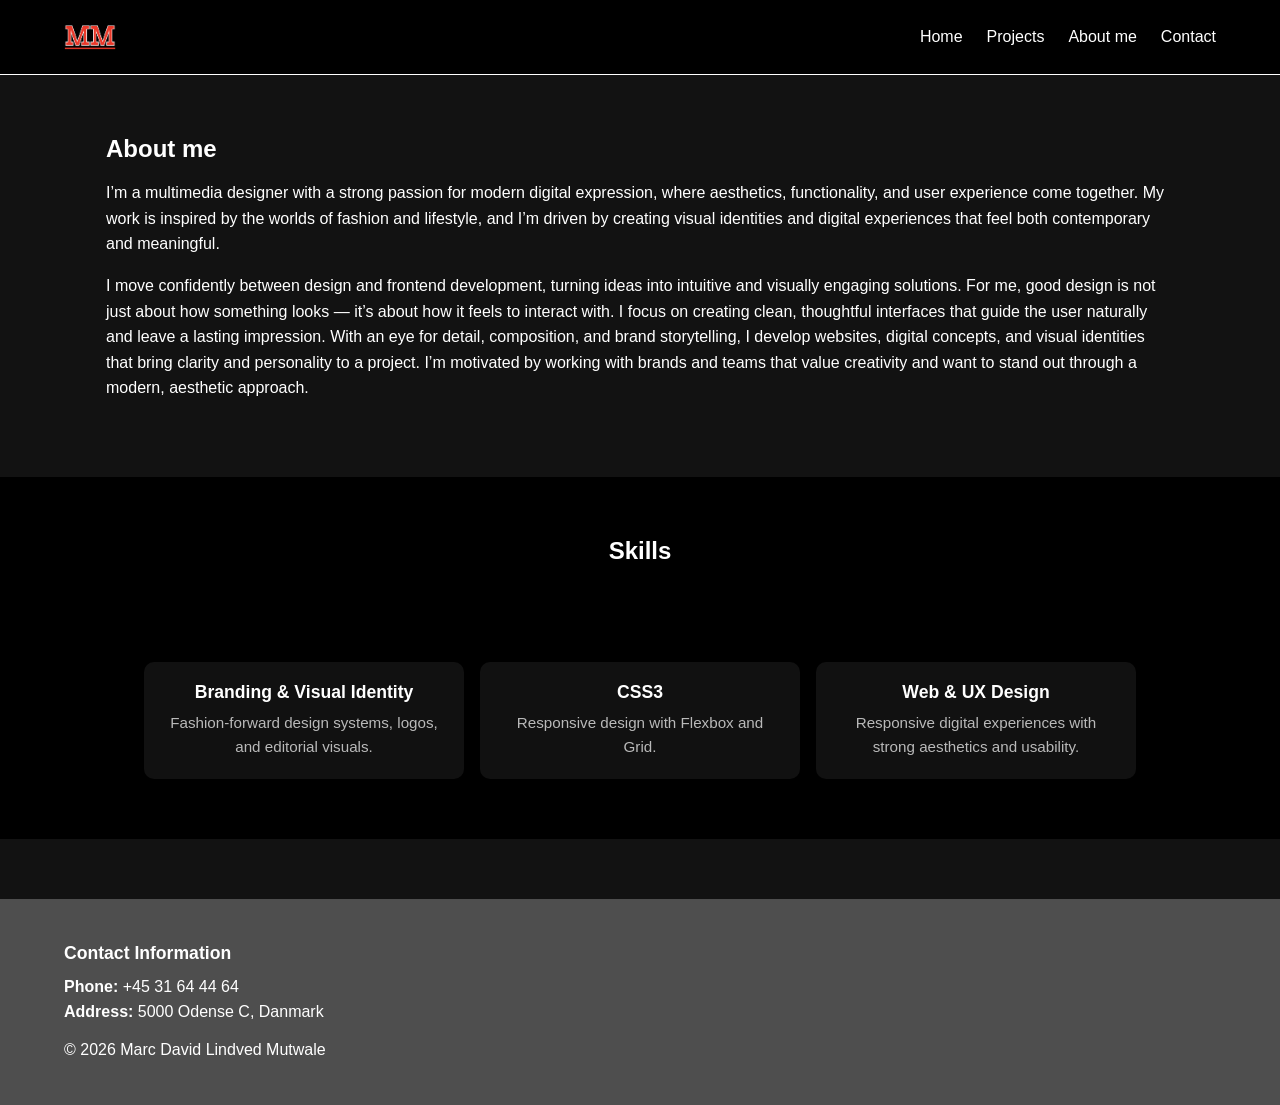
==== pages/about.html @ d7fcb872 "upload af side" ====
<!DOCTYPE html>
<html lang="en">
<head>
    <meta charset="UTF-8">
    <meta-name="viewport" content="width=device-width, initial-scale=1.0">
    <meta name="description" content="About me – Marc David Lindved Mutwale">
    <title>About Me | Marc David Lindved Mutwale</title>

    <!-- CSS -->
    <link rel="stylesheet" href="../stylesheet/global.css">
    <link rel="stylesheet" href="../stylesheet/about.css">
</head>

<body>

    <header>
    <div class="container navbar">
        <a href="../index.html" class="logo">
            <img src="../files/Marclogo.png" alt="MM logo">
        </a>

        <nav>
            <ul>
                <li><a href="../index.html">Home</a></li>
                <li><a href="projects.html">Projects</a></li>
                <li><a href="about.html">About me</a></li>
                <li><a href="contact.html">Contact</a></li>
            </ul>
        </nav>
    </div>
</header>


    <main>

        <!-- HERO SECTION -->

        <!-- ABOUT SECTION -->
        <section class="page-section">
            <div class="container">

                <h1>About me</h1>

                <p>
                    I’m a multimedia designer with a strong passion for modern digital 
                    expression, where aesthetics, functionality, and user experience come together. 
                    My work is inspired by the worlds of fashion and lifestyle, and I’m 
                    driven by creating visual identities and digital experiences that feel 
                    both contemporary and meaningful.
                </p>

                <p>
                    I move confidently between design and frontend development, turning ideas 
                    into intuitive and visually engaging solutions. For me, good design is 
                    not just about how something looks — it’s about how it feels to interact with. 
                    I focus on creating clean, thoughtful interfaces that guide the user naturally 
                    and leave a lasting impression. With an eye for detail, composition, and brand 
                    storytelling, I develop websites, digital concepts, and visual identities that 
                    bring clarity and personality to a project. I’m motivated by working with 
                    brands and teams that value creativity and want to stand out through a modern, 
                    aesthetic approach. 

                </p>

            </div>
        </section>

        <!-- SKILLS SECTION -->
        <section class="skills">
            <div class="container">

                <h2>Skills</h2>

                <div class="skills-grid">

                    <article class="card">
                        <h3>Branding & Visual Identity</h3>
                        <p>Fashion-forward design systems, logos, and editorial visuals.</p>
                    </article>

                    <article class="card">
                        <h3>CSS3</h3>
                        <p>Responsive design with Flexbox and Grid.</p>
                    </article>

                    <article class="card">
                        <h3>Web & UX Design</h3>
                        <p>Responsive digital experiences with strong aesthetics and usability.</p>
                    </article>

                </div>
            </div>
        </section>

    </main>

    <footer>
    <div class="container footer-content">

        <div class="footer-column">
            <h4>Contact Information</h4>
            
            <p><strong>Phone:</strong> <a href="tel:+4531644464">+45 31 64 44 64</a></p>
            <p><strong>Address:</strong> 5000 Odense C, Danmark</p>
        </div>

        <div class="footer-column center">
            <p>© 2026 Marc David Lindved Mutwale</p>
        </div>

    </div>
</footer>

</body>
</html>
---- stylesheet/global.css ----
/* RESET */

* {
    margin: 0;
    padding: 0;
    box-sizing: border-box;
}

html {
    scroll-behavior: smooth;
}

body {
    font-family: 'Inter', sans-serif;
    line-height: 1.6;
    background-color: #121212;
    color: #ffffff;
}

img {
    max-width: 100%;
    height: auto;
    display: block;
}

ul {
    list-style: none;
}

a {
    text-decoration: none;
    color: inherit;
}

/* GLOBAL */

.container {
    width: 90%;
    max-width: 1200px;
    margin: 0 auto;
}

.page-section {
    padding: 6rem 0;
}

section {
    padding-top: 4rem;
}

h1,
h2,
h3 {
    margin-bottom: 1rem;
    line-height: 1.2;
}

p {
    margin-bottom: 1rem;
}

/* HEADER */

header {
    background-color: rgb(0, 0, 0);
    border-bottom: 1px solid #ffffff;
    position: sticky;
    top: 0;
    z-index: 100;
    color: #ffffff;
}

.navbar {
    display: flex;
    flex-direction: row;
    justify-content: space-between;
    align-items: center;
    padding: 0.7rem 0;
}

nav ul {
    display: flex;
    gap: 1.5rem;
}

.logo {
    display: inline-flex;
    align-items: center;
}

.logo img {
    width: 52px;
    height: auto;
    display: block;
}

nav ul li a {
    color: #ffffff;
    font-weight: 500;
    transition: color 0.3s ease;
}

nav ul li a:hover {
    color: #D31717;
}

/* HERO */

.hero {
    min-height: 80vh;
    display: flex;
    align-items: center;
    justify-content: center;
    padding: 2rem 0;
    background-color: #000000;
    width: 100%;
    gap: 3rem;
    flex-wrap: wrap;
}

.hero > img {
    flex: 0 1 45%;
    max-width: 500px;
    width: 100%;
    height: auto;
    border-radius: 50px;
    object-fit: cover;
    margin-left: 25px;
}

.hero-content {
    display: flex;
    flex-direction: column;
    gap: 1.5rem;
    flex: 0 1 45%;
    min-width: 300px;
}

.hero-text {
    margin-left: 0;
}

.hero-text h1 {
    font-size: 3rem;
    margin-left: 0;
}

.hero-text p {
    font-size: 1.1rem;
    max-width: 500px;
}

/* BUTTON */

.btn {
    display: inline-block;
    padding: 1rem 2rem;
    background-color: #D31717;
    color: rgb(255, 255, 255);
    border-radius: 10px;
    transition: 0.3s;
}

.btn:hover {
    transform: translateY(-2px);
    background-color: #ffffff;
    color: #000000;
}

@media (max-width: 700px) {
    .hero {
        flex-direction: column;
        align-items: center;
        padding: 2rem 0;
    }

    .hero > img,
    .hero-content {
        flex: 1 1 100%;
        max-width: 720px;
    }

    .hero-text h1 {
        font-size: 2.4rem;
    }

    .hero-text p {
        font-size: 1rem;
        max-width: 100%;
    }

    .featured-projects .projects-grid,
    .skills-grid,
    .projects-grid {
        flex-direction: column;
        gap: 24px;
    }
}

/* SKILLS */

.skills {
    padding: 6rem 0;
}

/* FEATURED PROJECTS ON INDEX */
.featured-projects .projects-grid {
    display: flex;
    flex-wrap: wrap;
    justify-content: center;
    gap: 2rem;
    margin-top: 2rem;
}

.featured-projects .projects-grid article {
    flex: 0 1 300px;
    background-color: #000000;
    border-radius: 15px;
    overflow: hidden;
    box-shadow: 0 4px 15px rgba(0, 0, 0, 0.2);
    object-fit: cover;
    height: 100%;
    height:200px;
}

.featured-projects .projects-grid article img {
    width: 100%;
    height: 100%;
    display: block;
}

/* Showcase title centered */
.featured-projects h2 {
    text-align: center;
}

/* FLEX – card layout */
.skills-grid {
    display: flex;
    flex-direction: row;
    gap: 2rem;
    margin-top: 3rem;
    flex-wrap: wrap;
    justify-content: center;
}

/* Card styling */
.card {
    background-color: #000000;
    padding: 2.5rem;
    border-radius: 15px;
    flex: 0 1 320px;
    text-align: center;
    box-shadow: 0 4px 15px rgba(0,0,0,0.3);
}

.card h3 {
    margin-bottom: 1rem;
    font-size: 1.3rem;
}

.card p {
    color: #ccc;
    font-size: 0.95rem;
}

footer {
    background: #4E4E4E;
    color: #ffffff;
    padding: 40px 0;
    margin-top: 60px;
}

.footer-content {
    display: flex;
    flex-direction: column;
    align-items: flex-start;
    text-align: left;
    gap: 10px;
}

.footer-column {
    width: 100%;
}

.footer-column h4 {
    margin-bottom: 8px;
    font-size: 1.1rem;
    font-weight: 600;
}

.footer-column p {
    margin: 3px 0;
    line-height: 1.4;
}

footer a {
    color: #ffffff;
    text-decoration: none;
}

footer a:hover {
    text-decoration: underline;
}

.footer-copyright {
    margin-top: 15px;
    opacity: 0.9;
}
---- stylesheet/about.css ----
/* ABOUT PAGE - simple styles (no CSS Grid) */

.page-section {
	padding: 60px 0;
}

.page-section .container {
	max-width: 1100px;
	margin: 0 auto;
	padding: 0 1rem;
}

/* Skills section: black background, flex-based layout */
.skills {
	background-color: #000000;
	color: #ffffff;
	padding: 60px 0;
}

.skills .container {
	display: flex;
	flex-direction: column;
	gap: 2rem;
	align-items: center;
}

.skills-grid {
	display: flex;
	flex-wrap: wrap;
	gap: 1rem;
	justify-content: center;
	width: 100%;
}

.card {
	background: #111;
	padding: 1.25rem;
	border-radius: 10px;
	min-width: 200px;
	flex: 1 1 220px;
	max-width: 320px;
	text-align: center;
	color: #fff;
}

.card h3 {
	margin: 0 0 0.5rem 0;
	font-size: 1.1rem;
}

.card p {
	margin: 0;
	opacity: 0.9;
}

@media (max-width: 600px) {
	.card {
		flex: 1 1 100%;
	}
}
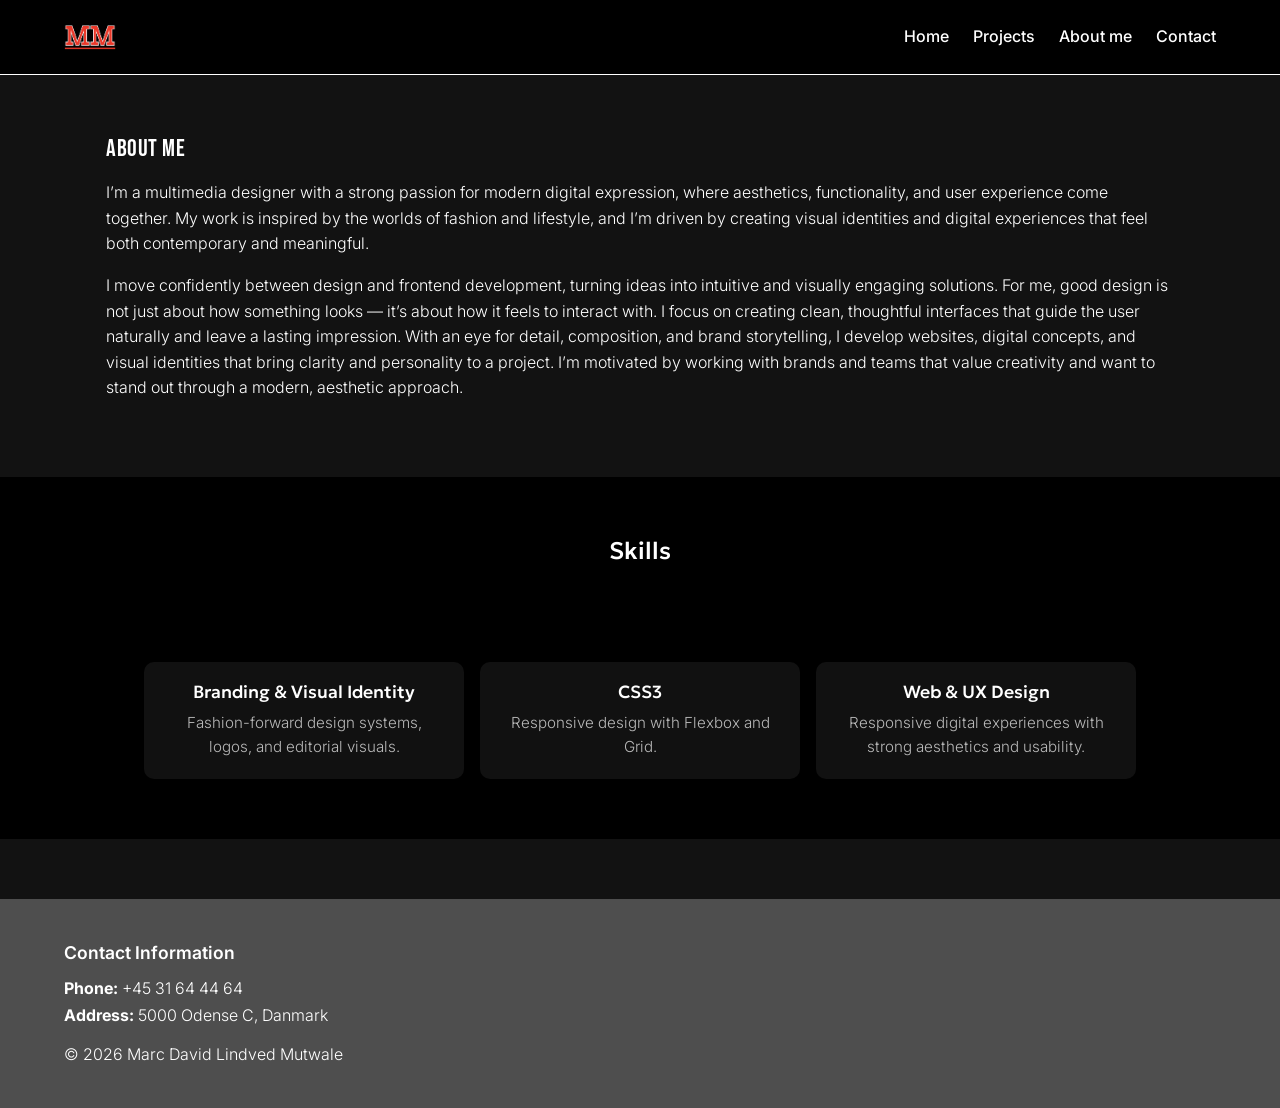
==== commit 9785e2e7: "Skifter fonttype" ====
--- a/pages/about.html
+++ b/pages/about.html
@@ -5,6 +5,10 @@
     <meta-name="viewport" content="width=device-width, initial-scale=1.0">
     <meta name="description" content="About me – Marc David Lindved Mutwale">
     <title>About Me | Marc David Lindved Mutwale</title>
+
+    <link href="https://fonts.googleapis.com/css2?family=Bebas+Neue&display=swap" rel="stylesheet">
+<link href="https://fonts.googleapis.com/css2?family=Geologica:wght@300;400;500;600&display=swap" rel="stylesheet">
+<link href="https://fonts.googleapis.com/css2?family=Inter:wght@300;400;500&display=swap" rel="stylesheet">
 
     <!-- CSS -->
     <link rel="stylesheet" href="../stylesheet/global.css">
--- a/stylesheet/global.css
+++ b/stylesheet/global.css
@@ -307,3 +307,25 @@
     margin-top: 15px;
     opacity: 0.9;
 }
+
+/* TYPOGRAPHY SETTINGS */
+
+/* Headline 1 – Bebas Neue */
+h1 {
+    font-family: 'Bebas Neue', sans-serif;
+    font-weight: 400;
+    letter-spacing: 0.5px;
+}
+
+/* Headline 2 & 3 – Geologica */
+h2, h3 {
+    font-family: 'Geologica', sans-serif;
+    font-weight: 500;
+}
+
+/* Paragraph / Body text – Inter */
+p, li, a, span {
+    font-family: 'Inter', sans-serif;
+    font-weight: 300;
+    line-height: 1.6;
+}
--- a/stylesheet/about.css
+++ b/stylesheet/about.css
@@ -53,6 +53,29 @@
 	opacity: 0.9;
 }
 
+/* TYPOGRAPHY SETTINGS */
+
+/* Headline 1 – Bebas Neue */
+h1 {
+    font-family: 'Bebas Neue', sans-serif;
+    font-weight: 400;
+    letter-spacing: 0.5px;
+}
+
+/* Headline 2 & 3 – Geologica */
+h2, h3 {
+    font-family: 'Geologica', sans-serif;
+    font-weight: 500;
+}
+
+/* Paragraph / Body text – Inter */
+p, li, a, span {
+    font-family: 'Inter', sans-serif;
+    font-weight: 300;
+    line-height: 1.6;
+}
+
+
 @media (max-width: 600px) {
 	.card {
 		flex: 1 1 100%;
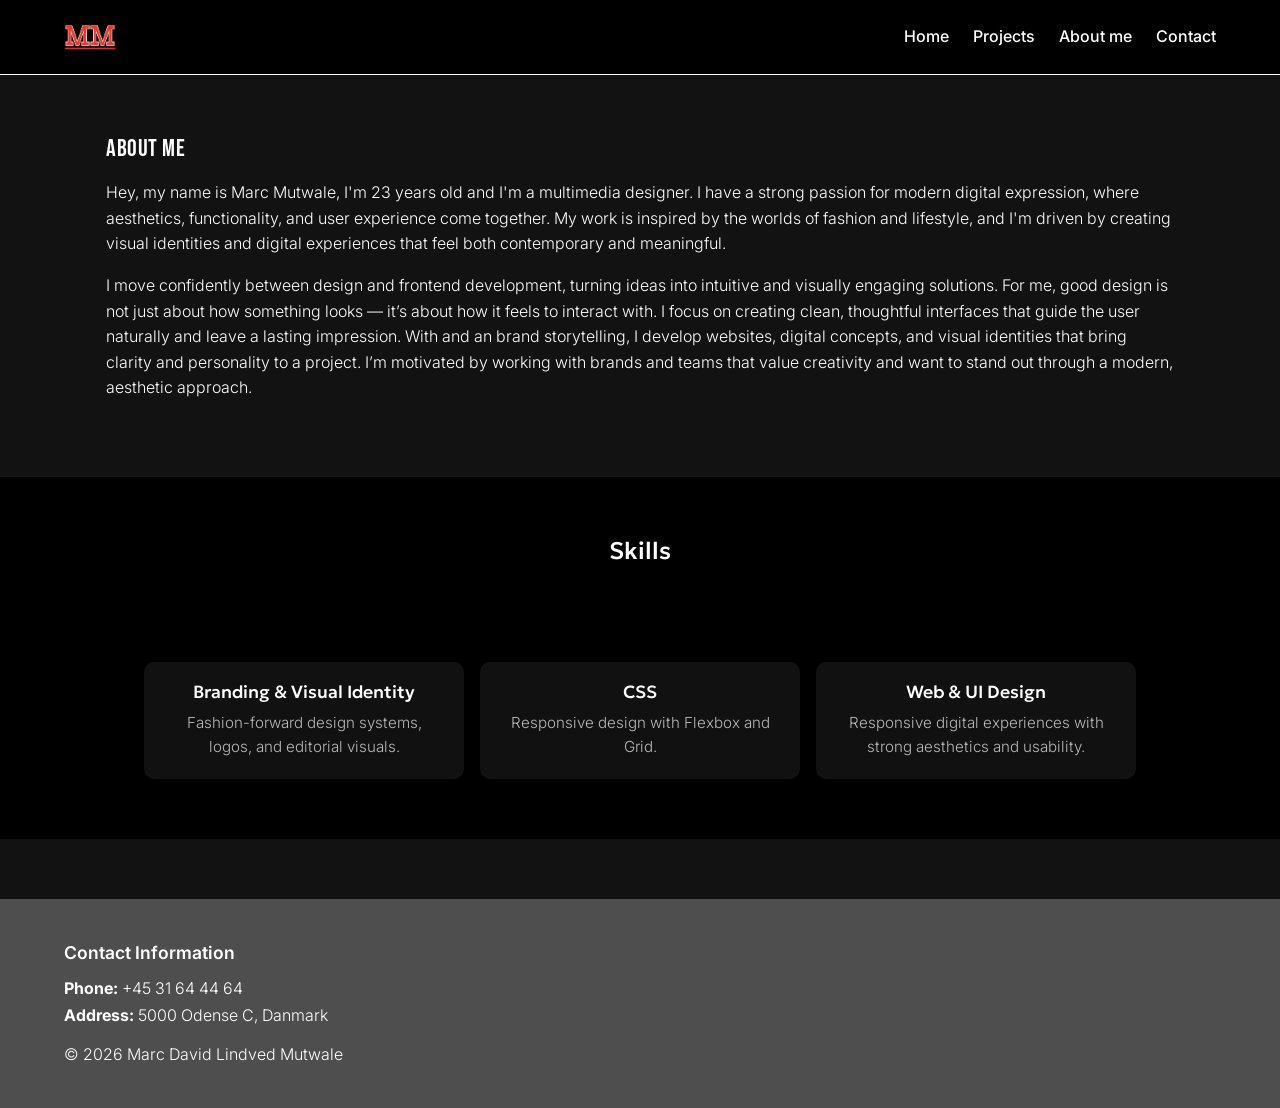
==== commit 6b3a4a38: "rettelse på tekster" ====
--- a/pages/about.html
+++ b/pages/about.html
@@ -43,14 +43,15 @@
         <section class="page-section">
             <div class="container">
 
-                <h1>About me</h1>
+                <h1>About Me</h1>
 
                 <p>
-                    I’m a multimedia designer with a strong passion for modern digital 
-                    expression, where aesthetics, functionality, and user experience come together. 
-                    My work is inspired by the worlds of fashion and lifestyle, and I’m 
-                    driven by creating visual identities and digital experiences that feel 
-                    both contemporary and meaningful.
+                    Hey, my name is Marc Mutwale, I'm 23 years old and I'm a 
+                    multimedia designer. I have a strong passion for modern digital 
+                    expression, where aesthetics, functionality, and user experience come 
+                    together. My work is inspired by the worlds of fashion and 
+                    lifestyle, and I'm driven by creating visual identities 
+                    and digital experiences that feel both contemporary and meaningful.
                 </p>
 
                 <p>
@@ -58,11 +59,10 @@
                     into intuitive and visually engaging solutions. For me, good design is 
                     not just about how something looks — it’s about how it feels to interact with. 
                     I focus on creating clean, thoughtful interfaces that guide the user naturally 
-                    and leave a lasting impression. With an eye for detail, composition, and brand 
-                    storytelling, I develop websites, digital concepts, and visual identities that 
-                    bring clarity and personality to a project. I’m motivated by working with 
-                    brands and teams that value creativity and want to stand out through a modern, 
-                    aesthetic approach. 
+                    and leave a lasting impression. With and an brand storytelling, I develop 
+                    websites, digital concepts, and visual identities that bring clarity and 
+                    personality to a project. I’m motivated by working with brands and teams that 
+                    value creativity and want to stand out through a modern, aesthetic approach. 
 
                 </p>
 
@@ -83,12 +83,12 @@
                     </article>
 
                     <article class="card">
-                        <h3>CSS3</h3>
+                        <h3>CSS</h3>
                         <p>Responsive design with Flexbox and Grid.</p>
                     </article>
 
                     <article class="card">
-                        <h3>Web & UX Design</h3>
+                        <h3>Web & UI Design</h3>
                         <p>Responsive digital experiences with strong aesthetics and usability.</p>
                     </article>
 
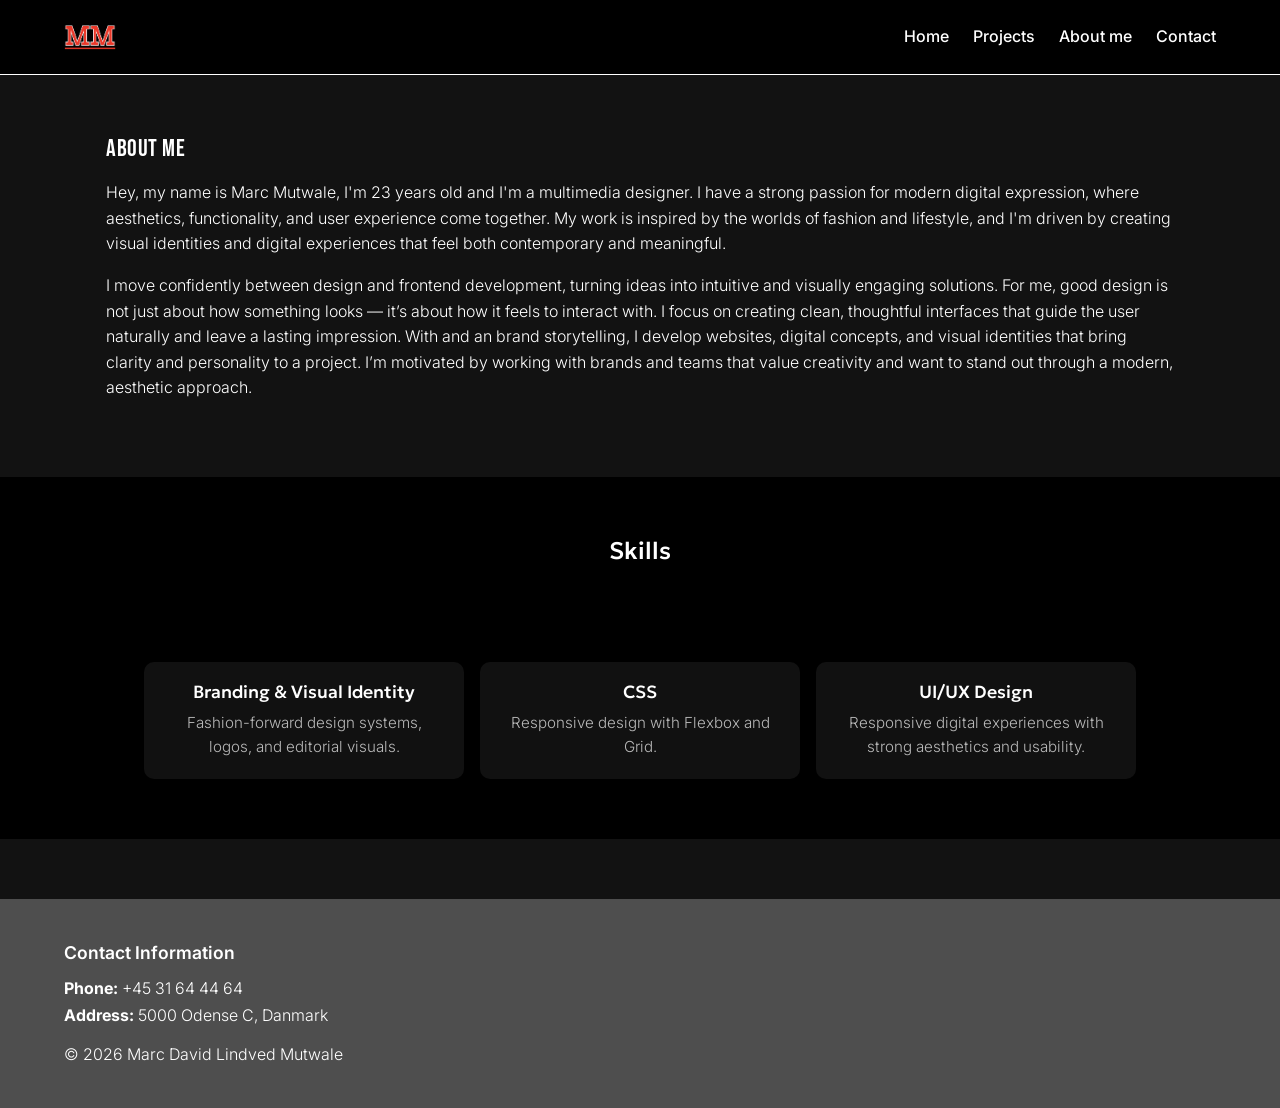
==== commit d92c0143: "rettelse" ====
--- a/pages/about.html
+++ b/pages/about.html
@@ -88,7 +88,7 @@
                     </article>
 
                     <article class="card">
-                        <h3>Web & UI Design</h3>
+                        <h3>UI/UX Design</h3>
                         <p>Responsive digital experiences with strong aesthetics and usability.</p>
                     </article>
 
